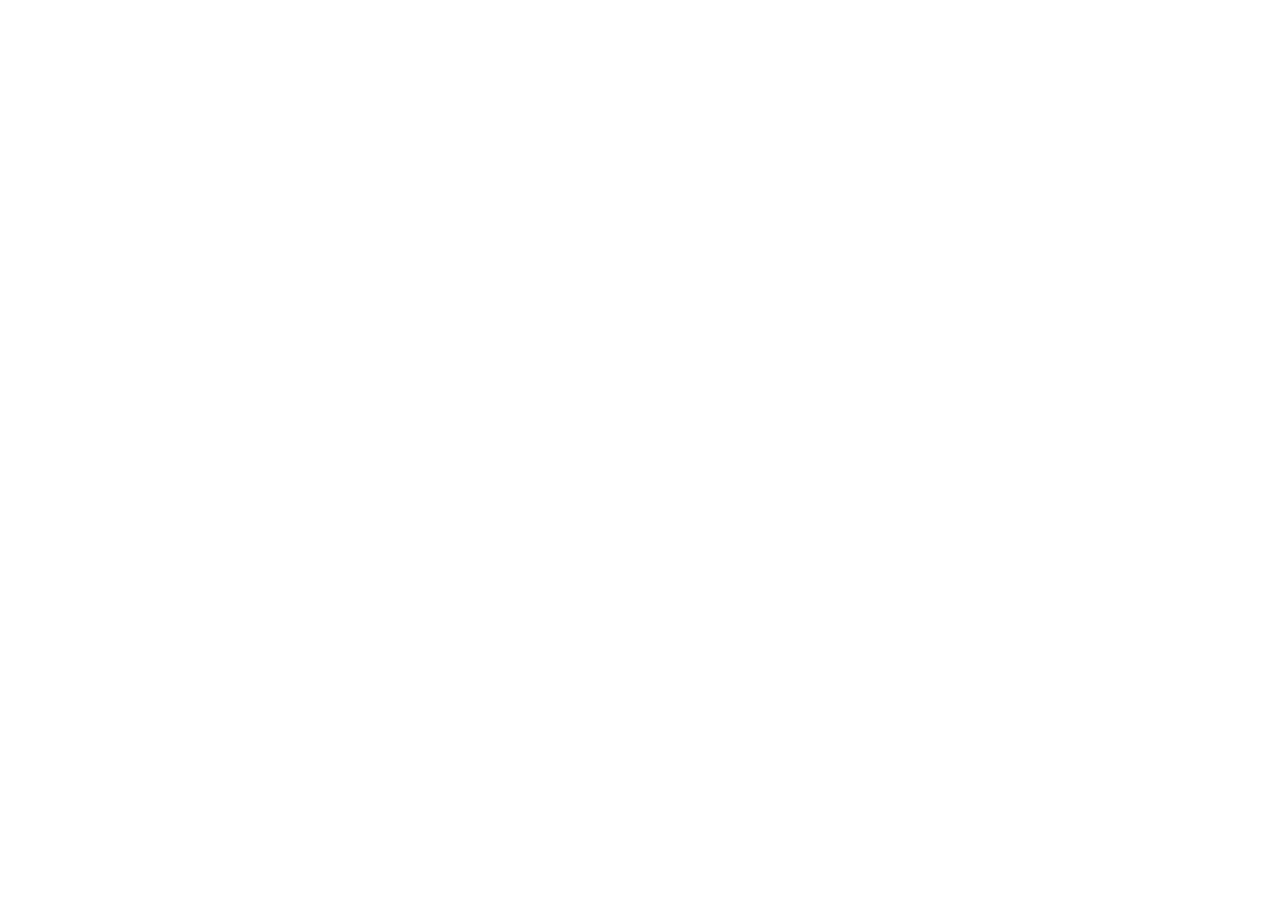
==== index.html @ eb6e87c0 "Add Rust/WASM pomodoro timer with Discord webhook Leptos CSR app built with trunk: pomodoro / short " ====
<!doctype html>
<html lang="fr">
  <head>
    <meta charset="utf-8" />
    <meta name="viewport" content="width=device-width, initial-scale=1" />
    <title>Pomodoro</title>
    <link data-trunk rel="css" href="style.css" />
    <link data-trunk rel="rust" data-wasm-opt="z" />
  </head>
  <body></body>
</html>
---- style.css ----
:root {
  --pomodoro: #ba4949;
  --short: #38858a;
  --long: #397097;
}

* { box-sizing: border-box; }

html, body {
  margin: 0;
  min-height: 100%;
  font-family: "Arial Rounded MT Bold", "Nunito", system-ui, -apple-system, sans-serif;
  color: #fff;
}

body { background: var(--pomodoro); }

.app {
  --accent: var(--pomodoro);
  min-height: 100vh;
  padding: 16px;
  background: var(--accent);
  transition: background-color 0.6s ease;
  display: flex;
  flex-direction: column;
  align-items: center;
}
.app.mode-short { --accent: var(--short); }
.app.mode-long { --accent: var(--long); }

header {
  width: 100%;
  max-width: 620px;
  display: flex;
  justify-content: space-between;
  align-items: center;
  padding-bottom: 12px;
  border-bottom: 1px solid rgba(0, 0, 0, 0.1);
}
header h1 { font-size: 20px; margin: 0; }

button { font: inherit; cursor: pointer; border: none; }

.icon-btn {
  background: rgba(255, 255, 255, 0.2);
  color: #fff;
  padding: 8px 12px;
  border-radius: 4px;
  font-size: 14px;
}
.icon-btn:hover { background: rgba(255, 255, 255, 0.3); }

.card {
  width: 100%;
  max-width: 480px;
  margin-top: 40px;
  padding: 20px 0 30px;
  background: rgba(255, 255, 255, 0.1);
  border-radius: 6px;
  text-align: center;
}

.tabs { display: flex; justify-content: center; gap: 4px; flex-wrap: wrap; }
.tab {
  background: transparent;
  color: #fff;
  padding: 4px 12px;
  border-radius: 4px;
  font-size: 16px;
}
.tab.active { background: rgba(0, 0, 0, 0.15); font-weight: bold; }

.time {
  font-size: clamp(72px, 24vw, 120px);
  font-weight: bold;
  margin: 20px 0;
  font-variant-numeric: tabular-nums;
}

.controls { display: flex; justify-content: center; align-items: center; gap: 16px; position: relative; }

.start {
  width: 200px;
  height: 55px;
  background: #fff;
  color: var(--accent);
  font-size: 22px;
  font-weight: bold;
  border-radius: 4px;
  box-shadow: rgb(235, 235, 235) 0 6px 0;
  transition: color 0.5s, box-shadow 0.1s, transform 0.1s;
}
.start.pressed { transform: translateY(6px); box-shadow: none; }

.skip {
  position: absolute;
  left: calc(50% + 116px);
  background: transparent;
  color: #fff;
  font-size: 28px;
  padding: 4px;
}

.count { text-align: center; margin-top: 20px; opacity: 0.85; line-height: 1.5; }

/* Settings */
.overlay {
  position: fixed;
  inset: 0;
  background: rgba(0, 0, 0, 0.4);
  display: flex;
  justify-content: center;
  align-items: flex-start;
  padding: 40px 16px;
  overflow-y: auto;
}
.panel {
  background: #fff;
  color: #333;
  width: 100%;
  max-width: 420px;
  border-radius: 8px;
  padding: 20px;
  box-shadow: 0 10px 30px rgba(0, 0, 0, 0.3);
}
.panel-head { display: flex; justify-content: space-between; align-items: center; }
.panel h2 { margin: 0; font-size: 18px; color: #555; }
.panel h3 {
  font-size: 13px;
  text-transform: uppercase;
  letter-spacing: 0.05em;
  color: #aaa;
  margin: 22px 0 10px;
}
.close { background: none; font-size: 18px; color: #999; }

.grid { display: grid; grid-template-columns: repeat(3, 1fr); gap: 10px; }
.field { display: flex; flex-direction: column; gap: 4px; font-size: 13px; color: #888; margin-bottom: 10px; }
.field input {
  padding: 10px;
  border: none;
  border-radius: 6px;
  background: #efefef;
  font-size: 15px;
  color: #555;
  width: 100%;
}
.toggle {
  display: flex;
  justify-content: space-between;
  align-items: center;
  font-size: 15px;
  color: #555;
  padding: 8px 0;
}
.toggle input { width: 20px; height: 20px; accent-color: var(--accent); }

.hint { font-size: 12px; color: #999; margin: 4px 0 10px; }
.row { display: flex; align-items: center; gap: 12px; }
.row.end { justify-content: flex-end; margin-top: 20px; padding-top: 14px; border-top: 1px solid #eee; }
.test, .reset {
  padding: 8px 14px;
  border-radius: 4px;
  font-size: 14px;
}
.test { background: #5865f2; color: #fff; }
.test:disabled { opacity: 0.4; cursor: not-allowed; }
.reset { background: #eee; color: #666; }
.status { font-size: 13px; color: #666; }
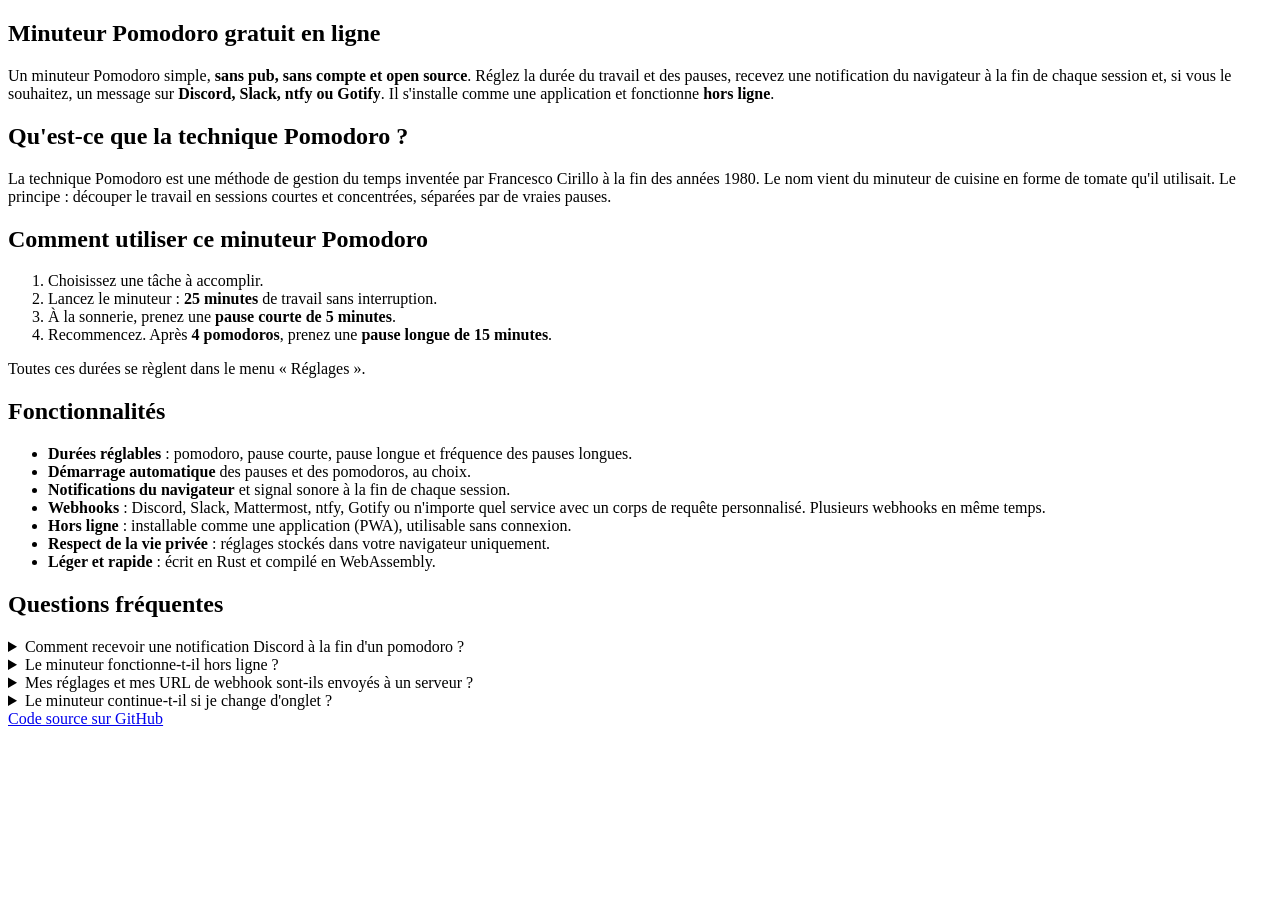
==== commit 131b32ce: "Add SEO content, metadata and README - Static content in index.html (h1, how-to, features, FAQ) so c" ====
--- a/index.html
+++ b/index.html
@@ -3,9 +3,192 @@
   <head>
     <meta charset="utf-8" />
     <meta name="viewport" content="width=device-width, initial-scale=1" />
-    <title>Pomodoro</title>
+    <title>Minuteur Pomodoro gratuit en ligne – notifications Discord, Slack, ntfy</title>
+    <meta
+      name="description"
+      content="Minuteur Pomodoro gratuit, sans pub et sans compte. Durées réglables, fonctionne hors ligne, notifications du navigateur et webhooks Discord, Slack, ntfy ou Gotify. Open source."
+    />
+    <link rel="canonical" href="https://pomo.domesday.fr/" />
+    <meta name="theme-color" content="#ba4949" />
+    <meta name="robots" content="index, follow" />
+
+    <meta property="og:type" content="website" />
+    <meta property="og:locale" content="fr_FR" />
+    <meta property="og:site_name" content="Pomodoro" />
+    <meta property="og:url" content="https://pomo.domesday.fr/" />
+    <meta property="og:title" content="Minuteur Pomodoro gratuit en ligne" />
+    <meta
+      property="og:description"
+      content="Gratuit, sans pub, hors ligne. Notifications du navigateur et webhooks Discord, Slack, ntfy."
+    />
+    <meta property="og:image" content="https://pomo.domesday.fr/og.png" />
+    <meta property="og:image:width" content="1200" />
+    <meta property="og:image:height" content="630" />
+    <meta property="og:image:alt" content="Mascotte tomate et minuteur 25:00" />
+    <meta name="twitter:card" content="summary_large_image" />
+    <meta name="twitter:title" content="Minuteur Pomodoro gratuit en ligne" />
+    <meta
+      name="twitter:description"
+      content="Gratuit, sans pub, hors ligne. Notifications du navigateur et webhooks Discord, Slack, ntfy."
+    />
+    <meta name="twitter:image" content="https://pomo.domesday.fr/og.png" />
+
+    <link rel="manifest" href="manifest.webmanifest" />
+    <link rel="icon" type="image/png" href="icons/favicon.png" />
+    <link rel="apple-touch-icon" href="icons/apple-touch-icon.png" />
+
+    <script type="application/ld+json">
+      {
+        "@context": "https://schema.org",
+        "@graph": [
+          {
+            "@type": "WebApplication",
+            "name": "Pomodoro",
+            "url": "https://pomo.domesday.fr/",
+            "description": "Minuteur Pomodoro gratuit avec notifications du navigateur et webhooks Discord, Slack, ntfy et Gotify. Fonctionne hors ligne.",
+            "applicationCategory": "ProductivityApplication",
+            "operatingSystem": "Tous (navigateur web)",
+            "inLanguage": "fr",
+            "isAccessibleForFree": true,
+            "image": "https://pomo.domesday.fr/og.png",
+            "offers": { "@type": "Offer", "price": "0", "priceCurrency": "EUR" },
+            "codeRepository": "https://github.com/DOMESDAY7/pomo"
+          },
+          {
+            "@type": "FAQPage",
+            "mainEntity": [
+              {
+                "@type": "Question",
+                "name": "Qu'est-ce que la technique Pomodoro ?",
+                "acceptedAnswer": {
+                  "@type": "Answer",
+                  "text": "Une méthode de gestion du temps inventée par Francesco Cirillo : on travaille 25 minutes sans interruption, puis on prend une pause de 5 minutes. Après 4 pomodoros, on prend une pause longue de 15 à 30 minutes."
+                }
+              },
+              {
+                "@type": "Question",
+                "name": "Comment recevoir une notification Discord à la fin d'un pomodoro ?",
+                "acceptedAnswer": {
+                  "@type": "Answer",
+                  "text": "Dans Discord, ouvrez Paramètres du salon, Intégrations, Webhooks, puis créez un webhook et copiez son URL. Dans les réglages du minuteur, ajoutez un webhook de type Discord et collez l'URL. Le bouton Envoyer un test vérifie que tout fonctionne."
+                }
+              },
+              {
+                "@type": "Question",
+                "name": "Le minuteur fonctionne-t-il hors ligne ?",
+                "acceptedAnswer": {
+                  "@type": "Answer",
+                  "text": "Oui. Le site s'installe comme une application (PWA) et reste utilisable sans connexion. Hors ligne, les webhooks sont ignorés et seule la notification du navigateur est affichée."
+                }
+              },
+              {
+                "@type": "Question",
+                "name": "Mes réglages et mes URL de webhook sont-ils envoyés à un serveur ?",
+                "acceptedAnswer": {
+                  "@type": "Answer",
+                  "text": "Non. Tout est stocké dans votre navigateur. Il n'y a ni compte, ni pistage, ni publicité. Les messages partent directement de votre navigateur vers le service choisi."
+                }
+              }
+            ]
+          }
+        ]
+      }
+    </script>
+
     <link data-trunk rel="css" href="style.css" />
+    <link data-trunk rel="copy-file" href="manifest.webmanifest" />
+    <link data-trunk rel="copy-file" href="sw.js" />
+    <link data-trunk rel="copy-file" href="robots.txt" />
+    <link data-trunk rel="copy-file" href="sitemap.xml" />
+    <link data-trunk rel="copy-file" href="og.png" />
+    <link data-trunk rel="copy-dir" href="icons" />
     <link data-trunk rel="rust" data-wasm-opt="z" />
+    <script>
+      if ("serviceWorker" in navigator) {
+        window.addEventListener("load", () => navigator.serviceWorker.register("sw.js"));
+      }
+    </script>
   </head>
-  <body></body>
+  <body>
+    <div id="app">
+      <noscript>
+        <p class="noscript">Ce minuteur a besoin de JavaScript et de WebAssembly pour fonctionner.</p>
+      </noscript>
+    </div>
+
+    <article class="about">
+      <h1>Minuteur Pomodoro gratuit en ligne</h1>
+      <p>
+        Un minuteur Pomodoro simple, <strong>sans pub, sans compte et open source</strong>. Réglez la durée du
+        travail et des pauses, recevez une notification du navigateur à la fin de chaque session et, si vous le
+        souhaitez, un message sur <strong>Discord, Slack, ntfy ou Gotify</strong>. Il s'installe comme une application
+        et fonctionne <strong>hors ligne</strong>.
+      </p>
+
+      <h2>Qu'est-ce que la technique Pomodoro ?</h2>
+      <p>
+        La technique Pomodoro est une méthode de gestion du temps inventée par Francesco Cirillo à la fin des années
+        1980. Le nom vient du minuteur de cuisine en forme de tomate qu'il utilisait. Le principe : découper le travail
+        en sessions courtes et concentrées, séparées par de vraies pauses.
+      </p>
+
+      <h2>Comment utiliser ce minuteur Pomodoro</h2>
+      <ol>
+        <li>Choisissez une tâche à accomplir.</li>
+        <li>Lancez le minuteur : <strong>25 minutes</strong> de travail sans interruption.</li>
+        <li>À la sonnerie, prenez une <strong>pause courte de 5 minutes</strong>.</li>
+        <li>Recommencez. Après <strong>4 pomodoros</strong>, prenez une <strong>pause longue de 15 minutes</strong>.</li>
+      </ol>
+      <p>Toutes ces durées se règlent dans le menu « Réglages ».</p>
+
+      <h2>Fonctionnalités</h2>
+      <ul>
+        <li><strong>Durées réglables</strong> : pomodoro, pause courte, pause longue et fréquence des pauses longues.</li>
+        <li><strong>Démarrage automatique</strong> des pauses et des pomodoros, au choix.</li>
+        <li><strong>Notifications du navigateur</strong> et signal sonore à la fin de chaque session.</li>
+        <li>
+          <strong>Webhooks</strong> : Discord, Slack, Mattermost, ntfy, Gotify ou n'importe quel service avec un corps
+          de requête personnalisé. Plusieurs webhooks en même temps.
+        </li>
+        <li><strong>Hors ligne</strong> : installable comme une application (PWA), utilisable sans connexion.</li>
+        <li><strong>Respect de la vie privée</strong> : réglages stockés dans votre navigateur uniquement.</li>
+        <li><strong>Léger et rapide</strong> : écrit en Rust et compilé en WebAssembly.</li>
+      </ul>
+
+      <h2>Questions fréquentes</h2>
+      <details>
+        <summary>Comment recevoir une notification Discord à la fin d'un pomodoro ?</summary>
+        <p>
+          Dans Discord, ouvrez Paramètres du salon, Intégrations, Webhooks, puis créez un webhook et copiez son URL.
+          Dans les réglages du minuteur, ajoutez un webhook de type Discord et collez l'URL. Le bouton « Envoyer un
+          test » vérifie que tout fonctionne.
+        </p>
+      </details>
+      <details>
+        <summary>Le minuteur fonctionne-t-il hors ligne ?</summary>
+        <p>
+          Oui. Le site s'installe comme une application (PWA) et reste utilisable sans connexion. Hors ligne, les
+          webhooks sont ignorés et seule la notification du navigateur est affichée.
+        </p>
+      </details>
+      <details>
+        <summary>Mes réglages et mes URL de webhook sont-ils envoyés à un serveur ?</summary>
+        <p>
+          Non. Tout est stocké dans votre navigateur. Il n'y a ni compte, ni pistage, ni publicité. Les messages
+          partent directement de votre navigateur vers le service choisi.
+        </p>
+      </details>
+      <details>
+        <summary>Le minuteur continue-t-il si je change d'onglet ?</summary>
+        <p>
+          Oui. Le temps est calculé à partir de l'heure de fin prévue, il reste donc exact même quand l'onglet est en
+          arrière-plan. Le temps restant s'affiche aussi dans le titre de l'onglet.
+        </p>
+      </details>
+
+      <footer>
+        <a href="https://github.com/DOMESDAY7/pomo">Code source sur GitHub</a>
+      </footer>
+    </article>
+  </body>
 </html>
--- a/style.css
+++ b/style.css
@@ -13,11 +13,10 @@
   color: #fff;
 }
 
-body { background: var(--pomodoro); }
+body { background: #fff; }
 
 .app {
   --accent: var(--pomodoro);
-  min-height: 100vh;
   padding: 16px;
   background: var(--accent);
   transition: background-color 0.6s ease;
@@ -37,7 +36,6 @@
   padding-bottom: 12px;
   border-bottom: 1px solid rgba(0, 0, 0, 0.1);
 }
-header h1 { font-size: 20px; margin: 0; }
 
 button { font: inherit; cursor: pointer; border: none; }
 
@@ -167,3 +165,75 @@
 .test:disabled { opacity: 0.4; cursor: not-allowed; }
 .reset { background: #eee; color: #666; }
 .status { font-size: 13px; color: #666; }
+
+/* Logo, offline banner */
+.logo { width: 32px; height: 32px; }
+.offline {
+  max-width: 480px;
+  margin: 16px 0 0;
+  padding: 8px 12px;
+  border-radius: 4px;
+  background: rgba(0, 0, 0, 0.2);
+  font-size: 14px;
+  text-align: center;
+}
+
+/* Webhook editors */
+.hook {
+  border: 1px solid #eee;
+  border-radius: 6px;
+  padding: 12px;
+  margin-bottom: 10px;
+  display: flex;
+  flex-direction: column;
+  gap: 8px;
+}
+.hook-head { display: flex; align-items: center; gap: 10px; }
+.hook-head select { flex: 1; }
+.hook select, .hook textarea, .hook-url {
+  padding: 8px 10px;
+  border: none;
+  border-radius: 6px;
+  background: #efefef;
+  font: inherit;
+  font-size: 14px;
+  color: #555;
+  width: 100%;
+}
+.hook textarea { font-family: ui-monospace, monospace; resize: vertical; }
+.hook .test { align-self: flex-start; }
+.hook .field { margin-bottom: 0; }
+.mini { display: flex; align-items: center; gap: 4px; font-size: 13px; color: #777; white-space: nowrap; }
+.mini input { accent-color: var(--accent); }
+.grid.two { grid-template-columns: 1fr 1fr; }
+.add { background: #eee; color: #555; padding: 8px 14px; border-radius: 4px; font-size: 14px; }
+.panel p.status { margin: 8px 0 0; }
+
+/* Static SEO content below the app */
+.app { padding-bottom: 48px; }
+.brand { font-size: 20px; font-weight: bold; margin: 0; display: flex; align-items: center; gap: 8px; }
+.noscript { text-align: center; padding: 40px 16px; }
+
+.about {
+  background: #fff;
+  color: #555;
+  padding: 48px 16px 64px;
+  line-height: 1.7;
+}
+.about > * { max-width: 620px; margin-left: auto; margin-right: auto; }
+.about h1 { color: #333; font-size: 28px; line-height: 1.25; }
+.about h2 {
+  color: #444;
+  font-size: 22px;
+  margin-top: 40px;
+  padding-left: 12px;
+  border-left: 4px solid var(--pomodoro);
+}
+.about strong { color: #444; }
+.about ol, .about ul { padding-left: 24px; }
+.about li { margin: 6px 0; }
+.about details { border-bottom: 1px solid #eee; padding: 12px 0; }
+.about summary { cursor: pointer; font-weight: bold; color: #444; }
+.about details p { margin: 8px 0 0; }
+.about footer { margin-top: 40px; text-align: center; }
+.about a { color: var(--pomodoro); }
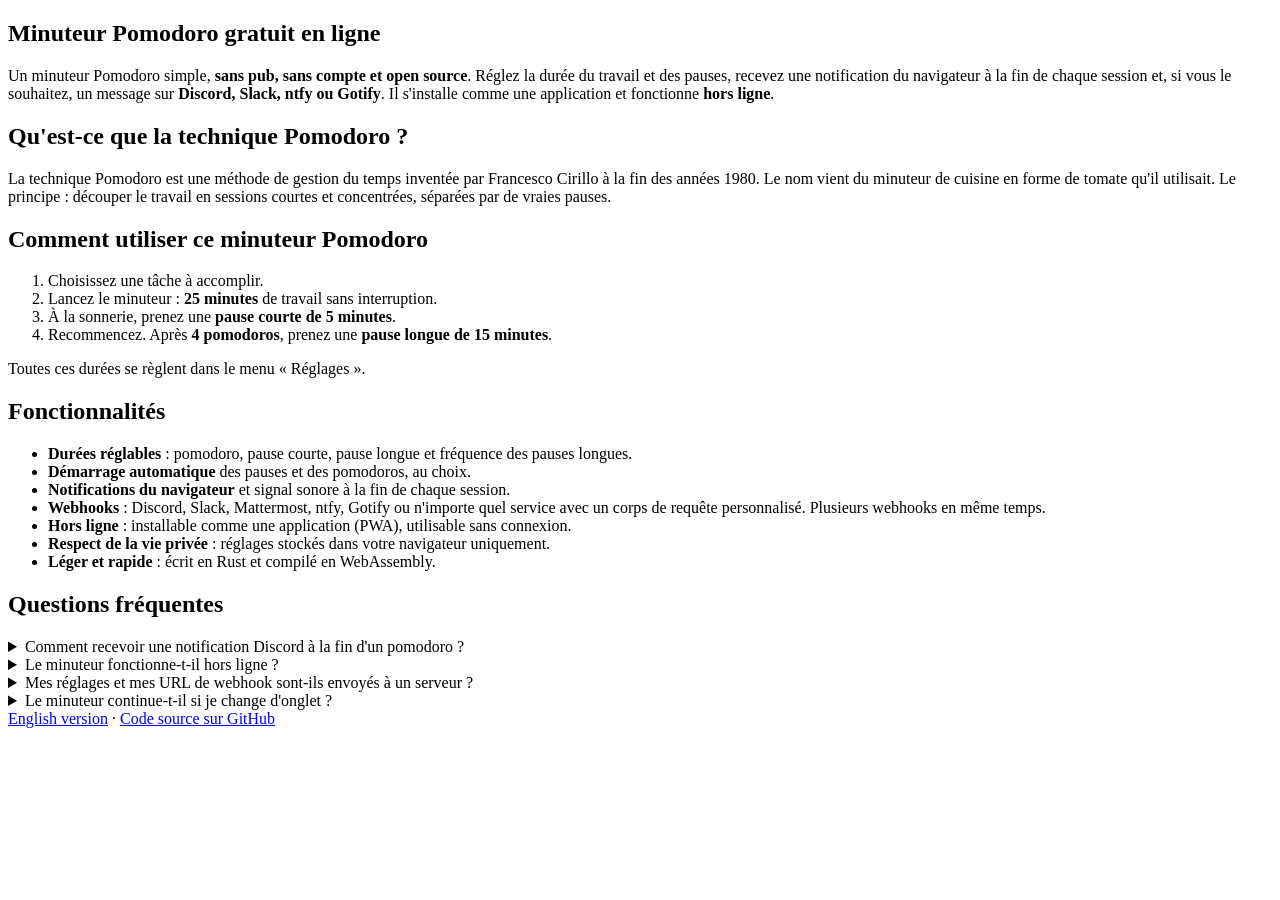
==== commit 9abbc708: "Fix color contrast and add English version Contrast (WCAG AA, axe-core: 0 violations in all three mo" ====
--- a/index.html
+++ b/index.html
@@ -3,15 +3,13 @@
   <head>
     <meta charset="utf-8" />
     <meta name="viewport" content="width=device-width, initial-scale=1" />
+    <!-- i18n:head -->
     <title>Minuteur Pomodoro gratuit en ligne – notifications Discord, Slack, ntfy</title>
     <meta
       name="description"
       content="Minuteur Pomodoro gratuit, sans pub et sans compte. Durées réglables, fonctionne hors ligne, notifications du navigateur et webhooks Discord, Slack, ntfy ou Gotify. Open source."
     />
     <link rel="canonical" href="https://pomo.domesday.fr/" />
-    <meta name="theme-color" content="#ba4949" />
-    <meta name="robots" content="index, follow" />
-
     <meta property="og:type" content="website" />
     <meta property="og:locale" content="fr_FR" />
     <meta property="og:site_name" content="Pomodoro" />
@@ -33,10 +31,6 @@
     />
     <meta name="twitter:image" content="https://pomo.domesday.fr/og.png" />
 
-    <link rel="manifest" href="manifest.webmanifest" />
-    <link rel="icon" type="image/png" href="icons/favicon.png" />
-    <link rel="apple-touch-icon" href="icons/apple-touch-icon.png" />
-
     <script type="application/ld+json">
       {
         "@context": "https://schema.org",
@@ -94,6 +88,15 @@
         ]
       }
     </script>
+    <!-- /i18n:head -->
+    <link rel="alternate" hreflang="fr" href="https://pomo.domesday.fr/" />
+    <link rel="alternate" hreflang="en" href="https://pomo.domesday.fr/en/" />
+    <link rel="alternate" hreflang="x-default" href="https://pomo.domesday.fr/en/" />
+    <meta name="theme-color" content="#ba4949" />
+    <meta name="robots" content="index, follow" />
+    <link rel="manifest" href="manifest.webmanifest" />
+    <link rel="icon" type="image/png" href="icons/favicon.png" />
+    <link rel="apple-touch-icon" href="icons/apple-touch-icon.png" />
 
     <link data-trunk rel="css" href="style.css" />
     <link data-trunk rel="copy-file" href="manifest.webmanifest" />
@@ -101,6 +104,7 @@
     <link data-trunk rel="copy-file" href="robots.txt" />
     <link data-trunk rel="copy-file" href="sitemap.xml" />
     <link data-trunk rel="copy-file" href="og.png" />
+    <link data-trunk rel="copy-file" href="og-en.png" />
     <link data-trunk rel="copy-dir" href="icons" />
     <link data-trunk rel="rust" data-wasm-opt="z" />
     <script>
@@ -110,6 +114,7 @@
     </script>
   </head>
   <body>
+    <!-- i18n:body -->
     <div id="app">
       <noscript>
         <p class="noscript">Ce minuteur a besoin de JavaScript et de WebAssembly pour fonctionner.</p>
@@ -187,8 +192,10 @@
       </details>
 
       <footer>
+        <a href="en/" hreflang="en" lang="en">English version</a> ·
         <a href="https://github.com/DOMESDAY7/pomo">Code source sur GitHub</a>
       </footer>
     </article>
+    <!-- /i18n:body -->
   </body>
 </html>
--- a/style.css
+++ b/style.css
@@ -1,6 +1,6 @@
 :root {
   --pomodoro: #ba4949;
-  --short: #38858a;
+  --short: #2f7a7e;
   --long: #397097;
 }
 
@@ -40,20 +40,20 @@
 button { font: inherit; cursor: pointer; border: none; }
 
 .icon-btn {
-  background: rgba(255, 255, 255, 0.2);
+  background: rgba(0, 0, 0, 0.15);
   color: #fff;
   padding: 8px 12px;
   border-radius: 4px;
   font-size: 14px;
 }
-.icon-btn:hover { background: rgba(255, 255, 255, 0.3); }
+.icon-btn:hover { background: rgba(0, 0, 0, 0.25); }
 
 .card {
   width: 100%;
   max-width: 480px;
   margin-top: 40px;
   padding: 20px 0 30px;
-  background: rgba(255, 255, 255, 0.1);
+  background: rgba(0, 0, 0, 0.1);
   border-radius: 6px;
   text-align: center;
 }
@@ -99,7 +99,7 @@
   padding: 4px;
 }
 
-.count { text-align: center; margin-top: 20px; opacity: 0.85; line-height: 1.5; }
+.count { text-align: center; margin-top: 20px; line-height: 1.5; }
 
 /* Settings */
 .overlay {
@@ -127,13 +127,13 @@
   font-size: 13px;
   text-transform: uppercase;
   letter-spacing: 0.05em;
-  color: #aaa;
+  color: #767676;
   margin: 22px 0 10px;
 }
-.close { background: none; font-size: 18px; color: #999; }
+.close { background: none; font-size: 18px; color: #767676; }
 
 .grid { display: grid; grid-template-columns: repeat(3, 1fr); gap: 10px; }
-.field { display: flex; flex-direction: column; gap: 4px; font-size: 13px; color: #888; margin-bottom: 10px; }
+.field { display: flex; flex-direction: column; gap: 4px; font-size: 13px; color: #666; margin-bottom: 10px; }
 .field input {
   padding: 10px;
   border: none;
@@ -153,7 +153,7 @@
 }
 .toggle input { width: 20px; height: 20px; accent-color: var(--accent); }
 
-.hint { font-size: 12px; color: #999; margin: 4px 0 10px; }
+.hint { font-size: 12px; color: #6b6b6b; margin: 4px 0 10px; }
 .row { display: flex; align-items: center; gap: 12px; }
 .row.end { justify-content: flex-end; margin-top: 20px; padding-top: 14px; border-top: 1px solid #eee; }
 .test, .reset {
@@ -161,7 +161,7 @@
   border-radius: 4px;
   font-size: 14px;
 }
-.test { background: #5865f2; color: #fff; }
+.test { background: #4752c4; color: #fff; }
 .test:disabled { opacity: 0.4; cursor: not-allowed; }
 .reset { background: #eee; color: #666; }
 .status { font-size: 13px; color: #666; }
@@ -203,7 +203,7 @@
 .hook textarea { font-family: ui-monospace, monospace; resize: vertical; }
 .hook .test { align-self: flex-start; }
 .hook .field { margin-bottom: 0; }
-.mini { display: flex; align-items: center; gap: 4px; font-size: 13px; color: #777; white-space: nowrap; }
+.mini { display: flex; align-items: center; gap: 4px; font-size: 13px; color: #666; white-space: nowrap; }
 .mini input { accent-color: var(--accent); }
 .grid.two { grid-template-columns: 1fr 1fr; }
 .add { background: #eee; color: #555; padding: 8px 14px; border-radius: 4px; font-size: 14px; }
@@ -237,3 +237,5 @@
 .about details p { margin: 8px 0 0; }
 .about footer { margin-top: 40px; text-align: center; }
 .about a { color: var(--pomodoro); }
+.header-actions { display: flex; gap: 8px; }
+a.icon-btn { text-decoration: none; font-weight: bold; }
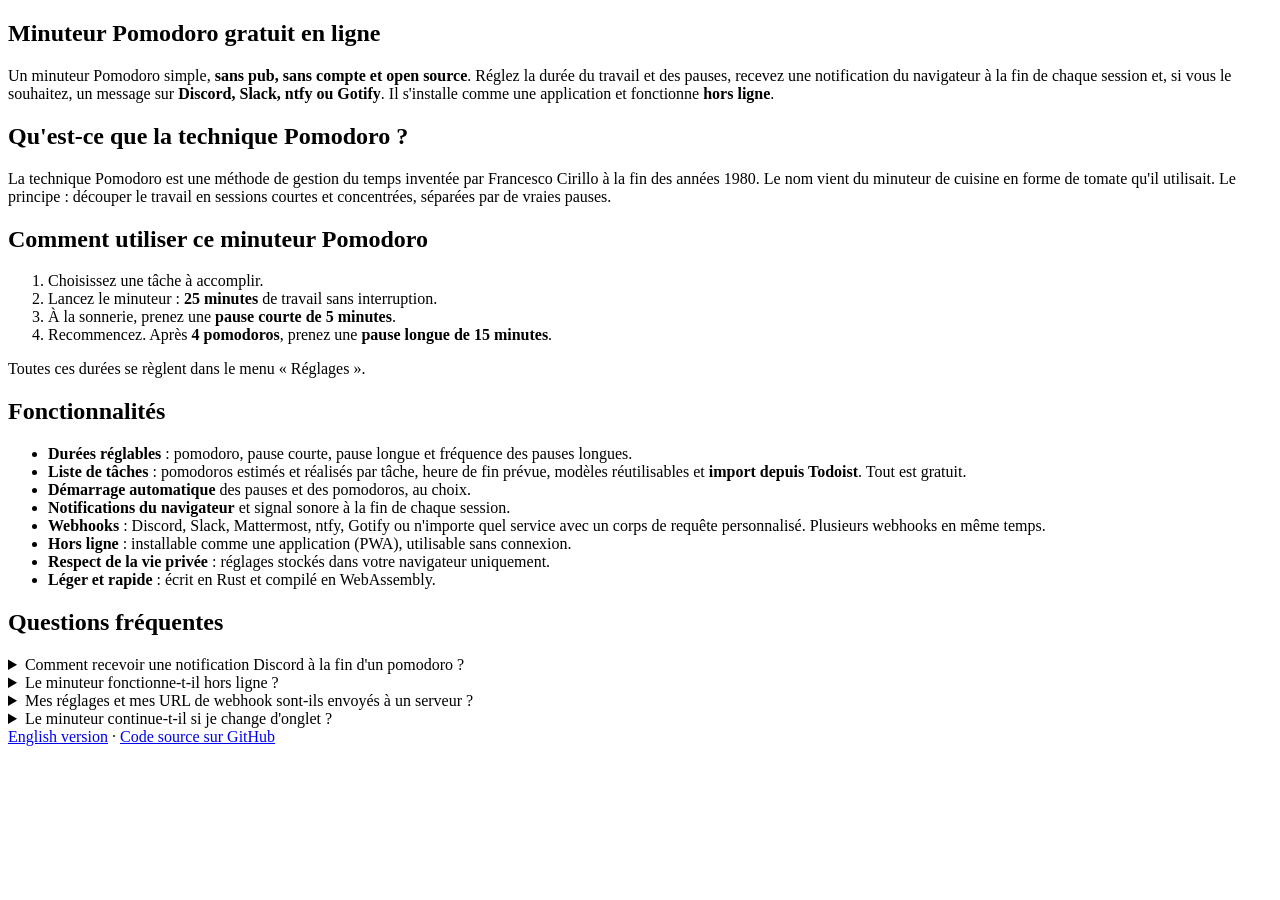
==== commit fa5b7f57: "Add task list with templates and Todoist import Pomofocus-style tasks, all free: - Tasks with estima" ====
--- a/index.html
+++ b/index.html
@@ -149,6 +149,10 @@
       <h2>Fonctionnalités</h2>
       <ul>
         <li><strong>Durées réglables</strong> : pomodoro, pause courte, pause longue et fréquence des pauses longues.</li>
+        <li>
+          <strong>Liste de tâches</strong> : pomodoros estimés et réalisés par tâche, heure de fin prévue, modèles
+          réutilisables et <strong>import depuis Todoist</strong>. Tout est gratuit.
+        </li>
         <li><strong>Démarrage automatique</strong> des pauses et des pomodoros, au choix.</li>
         <li><strong>Notifications du navigateur</strong> et signal sonore à la fin de chaque session.</li>
         <li>
--- a/style.css
+++ b/style.css
@@ -210,7 +210,7 @@
 .panel p.status { margin: 8px 0 0; }
 
 /* Static SEO content below the app */
-.app { padding-bottom: 48px; }
+.app { min-height: 100vh; min-height: 100dvh; padding-bottom: 48px; }
 .brand { font-size: 20px; font-weight: bold; margin: 0; display: flex; align-items: center; gap: 8px; }
 .noscript { text-align: center; padding: 40px 16px; }
 
@@ -239,3 +239,232 @@
 .about a { color: var(--pomodoro); }
 .header-actions { display: flex; gap: 8px; }
 a.icon-btn { text-decoration: none; font-weight: bold; }
+
+/* Tasks */
+.tasks { width: 100%; max-width: 480px; margin-top: 8px; }
+.tasks-head {
+  display: flex;
+  justify-content: space-between;
+  align-items: center;
+  padding-bottom: 12px;
+  margin-bottom: 18px;
+  border-bottom: 2px solid rgba(255, 255, 255, 0.6);
+}
+.tasks-head h2 { font-size: 18px; margin: 0; }
+.menu-wrap { position: relative; }
+.kebab { font-size: 18px; line-height: 1; padding: 6px 12px; }
+.menu-backdrop { position: fixed; inset: 0; z-index: 9; }
+.menu {
+  position: absolute;
+  right: 0;
+  top: calc(100% + 6px);
+  z-index: 10;
+  width: max-content;
+  max-width: calc(100vw - 32px);
+  background: #fff;
+  border-radius: 6px;
+  padding: 6px 0;
+  box-shadow: 0 10px 25px rgba(0, 0, 0, 0.2);
+}
+.menu button {
+  display: flex;
+  align-items: center;
+  gap: 10px;
+  width: 100%;
+  padding: 10px 16px;
+  background: none;
+  color: #4f4f4f;
+  font-size: 15px;
+  text-align: left;
+}
+.menu button:hover { background: #f1f1f1; }
+.menu .mi { width: 18px; text-align: center; }
+.menu hr { border: none; border-top: 1px solid #e6e6e6; margin: 4px 12px; }
+
+.task {
+  display: flex;
+  align-items: center;
+  gap: 12px;
+  background: #fff;
+  color: #555;
+  border-radius: 8px;
+  border-left: 6px solid transparent;
+  padding: 16px 12px 16px 14px;
+  margin-bottom: 8px;
+  cursor: pointer;
+  box-shadow: 0 2px 2px rgba(0, 0, 0, 0.1);
+  transition: transform 0.1s;
+}
+.task:hover { border-left-color: #dfdfdf; }
+.task.active { border-left-color: #222; }
+.task.done .task-title { text-decoration: line-through; color: #767676; }
+.check {
+  flex: none;
+  width: 26px;
+  height: 26px;
+  border-radius: 50%;
+  background: #d6d6d6;
+  color: #fff;
+  font-size: 14px;
+  font-weight: bold;
+}
+.check.checked { background: var(--accent); }
+.task-main { flex: 1; min-width: 0; }
+.task-title { font-weight: bold; overflow-wrap: anywhere; }
+.task-note {
+  margin: 8px 0 0;
+  padding: 8px 10px;
+  border-radius: 6px;
+  background: #fcf8de;
+  color: #555;
+  font-size: 14px;
+  white-space: pre-wrap;
+}
+.task-count { color: #6b6b6b; font-size: 15px; white-space: nowrap; }
+.task-count strong { font-size: 17px; color: #555; }
+.task-edit {
+  background: #fff;
+  color: #6b6b6b;
+  border: 1px solid #dfdfdf;
+  border-radius: 4px;
+  padding: 2px 8px;
+  font-size: 16px;
+}
+
+.add-task {
+  display: flex;
+  justify-content: center;
+  align-items: center;
+  gap: 8px;
+  width: 100%;
+  height: 64px;
+  background: rgba(0, 0, 0, 0.1);
+  border: 2px dashed rgba(255, 255, 255, 0.7);
+  border-radius: 8px;
+  color: #fff;
+  font-weight: bold;
+  font-size: 16px;
+}
+.add-task:hover { background: rgba(0, 0, 0, 0.2); }
+.add-task .plus {
+  display: inline-grid;
+  place-items: center;
+  width: 20px;
+  height: 20px;
+  border-radius: 50%;
+  background: #fff;
+  color: var(--accent);
+  font-size: 16px;
+  line-height: 1;
+}
+
+.task-editor {
+  background: #fff;
+  color: #555;
+  border-radius: 8px;
+  padding: 20px 20px 0;
+  margin-bottom: 8px;
+  box-shadow: 0 10px 20px rgba(0, 0, 0, 0.15);
+  overflow: hidden;
+}
+.task-input {
+  width: 100%;
+  border: none;
+  font: inherit;
+  font-size: 20px;
+  font-weight: bold;
+  color: #555;
+  padding: 6px 0;
+  margin-bottom: 14px;
+}
+.task-input::placeholder { color: #767676; font-style: italic; }
+.task-input:focus { outline: none; }
+.est-label { display: block; font-weight: bold; margin-bottom: 8px; }
+.est-row { display: flex; align-items: center; gap: 8px; margin-bottom: 14px; }
+.est-input {
+  width: 72px;
+  padding: 10px;
+  border: none;
+  border-radius: 6px;
+  background: #efefef;
+  font: inherit;
+  font-size: 16px;
+  font-weight: bold;
+  color: #555;
+}
+.est-sep { color: #767676; }
+.est-btn {
+  background: #fff;
+  border: 1px solid #dfdfdf;
+  border-radius: 4px;
+  color: #555;
+  padding: 6px 10px;
+  box-shadow: 0 2px 2px rgba(0, 0, 0, 0.1);
+}
+.link-btn {
+  background: none;
+  color: #555;
+  font-weight: bold;
+  text-decoration: underline;
+  padding: 6px 0;
+  margin-bottom: 12px;
+}
+.link-btn.danger { color: #6b6b6b; margin: 0; }
+.task-note-input {
+  width: 100%;
+  border: none;
+  border-radius: 6px;
+  background: #efefef;
+  padding: 10px 12px;
+  font: inherit;
+  font-size: 15px;
+  color: #555;
+  margin-bottom: 14px;
+  resize: vertical;
+}
+.editor-actions {
+  display: flex;
+  align-items: center;
+  gap: 10px;
+  margin: 0 -20px;
+  padding: 14px 20px;
+  background: #efefef;
+}
+.spacer { flex: 1; }
+.btn-plain { background: none; color: #555; font-weight: bold; padding: 8px 12px; }
+.btn-dark {
+  background: #222;
+  color: #fff;
+  font-weight: bold;
+  padding: 8px 16px;
+  border-radius: 4px;
+}
+.btn-dark:disabled { opacity: 0.5; cursor: not-allowed; }
+
+.summary {
+  margin: 20px 0 0;
+  padding: 16px;
+  border-top: 1px solid rgba(255, 255, 255, 0.6);
+  background: rgba(0, 0, 0, 0.1);
+  text-align: center;
+  font-size: 16px;
+}
+
+.tpl-row {
+  display: flex;
+  align-items: center;
+  gap: 10px;
+  padding: 10px 0;
+  border-bottom: 1px solid #eee;
+}
+.tpl-name { flex: 1; min-width: 0; }
+.text-input {
+  flex: 1;
+  padding: 8px 10px;
+  border: none;
+  border-radius: 6px;
+  background: #efefef;
+  font: inherit;
+  font-size: 14px;
+  color: #555;
+}
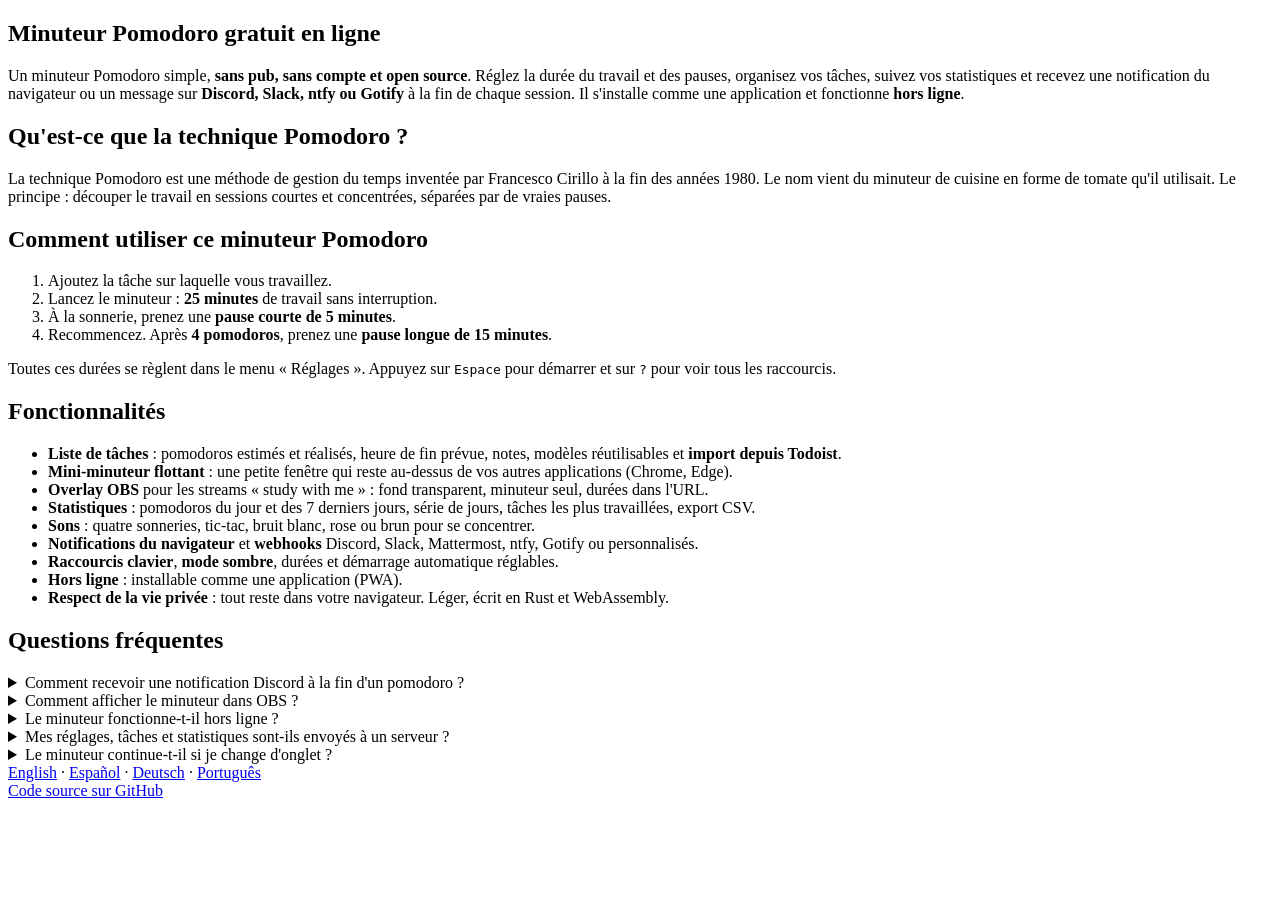
==== commit b58576cc: "Add mini timer, OBS overlay, stats, sounds, shortcuts, dark mode, 3 languages - Floating mini timer " ====
--- a/index.html
+++ b/index.html
@@ -5,32 +5,26 @@
     <meta name="viewport" content="width=device-width, initial-scale=1" />
     <!-- i18n:head -->
     <title>Minuteur Pomodoro gratuit en ligne – notifications Discord, Slack, ntfy</title>
-    <meta
-      name="description"
-      content="Minuteur Pomodoro gratuit, sans pub et sans compte. Durées réglables, fonctionne hors ligne, notifications du navigateur et webhooks Discord, Slack, ntfy ou Gotify. Open source."
-    />
+    <meta name="description" content="Minuteur Pomodoro gratuit, sans pub et sans compte : tâches, statistiques, mini-minuteur flottant, overlay OBS, bruit blanc, mode sombre. Hors ligne, notifications et webhooks Discord, Slack, ntfy. Open source." />
     <link rel="canonical" href="https://pomo.domesday.fr/" />
     <meta property="og:type" content="website" />
     <meta property="og:locale" content="fr_FR" />
+    <meta property="og:locale:alternate" content="en_US" />
+    <meta property="og:locale:alternate" content="es_ES" />
+    <meta property="og:locale:alternate" content="de_DE" />
+    <meta property="og:locale:alternate" content="pt_BR" />
     <meta property="og:site_name" content="Pomodoro" />
     <meta property="og:url" content="https://pomo.domesday.fr/" />
     <meta property="og:title" content="Minuteur Pomodoro gratuit en ligne" />
-    <meta
-      property="og:description"
-      content="Gratuit, sans pub, hors ligne. Notifications du navigateur et webhooks Discord, Slack, ntfy."
-    />
+    <meta property="og:description" content="Gratuit, sans pub, hors ligne. Tâches, statistiques, mini-minuteur flottant, overlay OBS, webhooks Discord, Slack, ntfy." />
     <meta property="og:image" content="https://pomo.domesday.fr/og.png" />
     <meta property="og:image:width" content="1200" />
     <meta property="og:image:height" content="630" />
     <meta property="og:image:alt" content="Mascotte tomate et minuteur 25:00" />
     <meta name="twitter:card" content="summary_large_image" />
     <meta name="twitter:title" content="Minuteur Pomodoro gratuit en ligne" />
-    <meta
-      name="twitter:description"
-      content="Gratuit, sans pub, hors ligne. Notifications du navigateur et webhooks Discord, Slack, ntfy."
-    />
+    <meta name="twitter:description" content="Gratuit, sans pub, hors ligne. Tâches, statistiques, mini-minuteur flottant, overlay OBS, webhooks Discord, Slack, ntfy." />
     <meta name="twitter:image" content="https://pomo.domesday.fr/og.png" />
-
     <script type="application/ld+json">
       {
         "@context": "https://schema.org",
@@ -39,13 +33,28 @@
             "@type": "WebApplication",
             "name": "Pomodoro",
             "url": "https://pomo.domesday.fr/",
-            "description": "Minuteur Pomodoro gratuit avec notifications du navigateur et webhooks Discord, Slack, ntfy et Gotify. Fonctionne hors ligne.",
+            "description": "Minuteur Pomodoro gratuit avec liste de tâches, statistiques, mini-minuteur flottant, overlay OBS, notifications du navigateur et webhooks Discord, Slack, ntfy et Gotify. Fonctionne hors ligne.",
             "applicationCategory": "ProductivityApplication",
             "operatingSystem": "Tous (navigateur web)",
             "inLanguage": "fr",
             "isAccessibleForFree": true,
             "image": "https://pomo.domesday.fr/og.png",
-            "offers": { "@type": "Offer", "price": "0", "priceCurrency": "EUR" },
+            "offers": {
+              "@type": "Offer",
+              "price": "0",
+              "priceCurrency": "EUR"
+            },
+            "featureList": [
+              "Liste de tâches : pomodoros estimés et réalisés, heure de fin prévue, notes, modèles réutilisables et import depuis Todoist.",
+              "Mini-minuteur flottant : une petite fenêtre qui reste au-dessus de vos autres applications (Chrome, Edge).",
+              "Overlay OBS pour les streams « study with me » : fond transparent, minuteur seul, durées dans l'URL.",
+              "Statistiques : pomodoros du jour et des 7 derniers jours, série de jours, tâches les plus travaillées, export CSV.",
+              "Sons : quatre sonneries, tic-tac, bruit blanc, rose ou brun pour se concentrer.",
+              "Notifications du navigateur et webhooks Discord, Slack, Mattermost, ntfy, Gotify ou personnalisés.",
+              "Raccourcis clavier, mode sombre, durées et démarrage automatique réglables.",
+              "Hors ligne : installable comme une application (PWA).",
+              "Respect de la vie privée : tout reste dans votre navigateur. Léger, écrit en Rust et WebAssembly."
+            ],
             "codeRepository": "https://github.com/DOMESDAY7/pomo"
           },
           {
@@ -53,18 +62,18 @@
             "mainEntity": [
               {
                 "@type": "Question",
-                "name": "Qu'est-ce que la technique Pomodoro ?",
-                "acceptedAnswer": {
-                  "@type": "Answer",
-                  "text": "Une méthode de gestion du temps inventée par Francesco Cirillo : on travaille 25 minutes sans interruption, puis on prend une pause de 5 minutes. Après 4 pomodoros, on prend une pause longue de 15 à 30 minutes."
-                }
-              },
-              {
-                "@type": "Question",
                 "name": "Comment recevoir une notification Discord à la fin d'un pomodoro ?",
                 "acceptedAnswer": {
                   "@type": "Answer",
-                  "text": "Dans Discord, ouvrez Paramètres du salon, Intégrations, Webhooks, puis créez un webhook et copiez son URL. Dans les réglages du minuteur, ajoutez un webhook de type Discord et collez l'URL. Le bouton Envoyer un test vérifie que tout fonctionne."
+                  "text": "Dans Discord, ouvrez Paramètres du salon, Intégrations, Webhooks, puis créez un webhook et copiez son URL. Dans les réglages du minuteur, ajoutez un webhook de type Discord et collez l'URL. Le bouton « Envoyer un test » vérifie que tout fonctionne."
+                }
+              },
+              {
+                "@type": "Question",
+                "name": "Comment afficher le minuteur dans OBS ?",
+                "acceptedAnswer": {
+                  "@type": "Answer",
+                  "text": "Dans les réglages, section « Overlay OBS », copiez l'URL proposée et ajoutez-la comme « Source navigateur » dans OBS. Le fond est transparent et seules les durées choisies sont utilisées."
                 }
               },
               {
@@ -77,10 +86,18 @@
               },
               {
                 "@type": "Question",
-                "name": "Mes réglages et mes URL de webhook sont-ils envoyés à un serveur ?",
-                "acceptedAnswer": {
-                  "@type": "Answer",
-                  "text": "Non. Tout est stocké dans votre navigateur. Il n'y a ni compte, ni pistage, ni publicité. Les messages partent directement de votre navigateur vers le service choisi."
+                "name": "Mes réglages, tâches et statistiques sont-ils envoyés à un serveur ?",
+                "acceptedAnswer": {
+                  "@type": "Answer",
+                  "text": "Non. Tout est stocké dans votre navigateur. Il n'y a ni compte, ni publicité. Les messages partent directement de votre navigateur vers le service choisi."
+                }
+              },
+              {
+                "@type": "Question",
+                "name": "Le minuteur continue-t-il si je change d'onglet ?",
+                "acceptedAnswer": {
+                  "@type": "Answer",
+                  "text": "Oui. Le temps est calculé à partir de l'heure de fin prévue, il reste donc exact même quand l'onglet est en arrière-plan. Le temps restant s'affiche aussi dans le titre de l'onglet."
                 }
               }
             ]
@@ -91,12 +108,16 @@
     <!-- /i18n:head -->
     <link rel="alternate" hreflang="fr" href="https://pomo.domesday.fr/" />
     <link rel="alternate" hreflang="en" href="https://pomo.domesday.fr/en/" />
+    <link rel="alternate" hreflang="es" href="https://pomo.domesday.fr/es/" />
+    <link rel="alternate" hreflang="de" href="https://pomo.domesday.fr/de/" />
+    <link rel="alternate" hreflang="pt" href="https://pomo.domesday.fr/pt/" />
     <link rel="alternate" hreflang="x-default" href="https://pomo.domesday.fr/en/" />
     <meta name="theme-color" content="#ba4949" />
     <meta name="robots" content="index, follow" />
     <link rel="manifest" href="manifest.webmanifest" />
     <link rel="icon" type="image/png" href="icons/favicon.png" />
     <link rel="apple-touch-icon" href="icons/apple-touch-icon.png" />
+    <script data-goatcounter="https://domesday.goatcounter.com/count" async src="//gc.zgo.at/count.js"></script>
 
     <link data-trunk rel="css" href="style.css" />
     <link data-trunk rel="copy-file" href="manifest.webmanifest" />
@@ -105,6 +126,9 @@
     <link data-trunk rel="copy-file" href="sitemap.xml" />
     <link data-trunk rel="copy-file" href="og.png" />
     <link data-trunk rel="copy-file" href="og-en.png" />
+    <link data-trunk rel="copy-file" href="og-es.png" />
+    <link data-trunk rel="copy-file" href="og-de.png" />
+    <link data-trunk rel="copy-file" href="og-pt.png" />
     <link data-trunk rel="copy-dir" href="icons" />
     <link data-trunk rel="rust" data-wasm-opt="z" />
     <script>
@@ -123,80 +147,62 @@
 
     <article class="about">
       <h1>Minuteur Pomodoro gratuit en ligne</h1>
-      <p>
-        Un minuteur Pomodoro simple, <strong>sans pub, sans compte et open source</strong>. Réglez la durée du
-        travail et des pauses, recevez une notification du navigateur à la fin de chaque session et, si vous le
-        souhaitez, un message sur <strong>Discord, Slack, ntfy ou Gotify</strong>. Il s'installe comme une application
-        et fonctionne <strong>hors ligne</strong>.
-      </p>
+      <p>Un minuteur Pomodoro simple, <strong>sans pub, sans compte et open source</strong>. Réglez la durée du travail et des pauses, organisez vos tâches, suivez vos statistiques et recevez une notification du navigateur ou un message sur <strong>Discord, Slack, ntfy ou Gotify</strong> à la fin de chaque session. Il s'installe comme une application et fonctionne <strong>hors ligne</strong>.</p>
 
       <h2>Qu'est-ce que la technique Pomodoro ?</h2>
-      <p>
-        La technique Pomodoro est une méthode de gestion du temps inventée par Francesco Cirillo à la fin des années
-        1980. Le nom vient du minuteur de cuisine en forme de tomate qu'il utilisait. Le principe : découper le travail
-        en sessions courtes et concentrées, séparées par de vraies pauses.
-      </p>
+      <p>La technique Pomodoro est une méthode de gestion du temps inventée par Francesco Cirillo à la fin des années 1980. Le nom vient du minuteur de cuisine en forme de tomate qu'il utilisait. Le principe : découper le travail en sessions courtes et concentrées, séparées par de vraies pauses.</p>
 
       <h2>Comment utiliser ce minuteur Pomodoro</h2>
       <ol>
-        <li>Choisissez une tâche à accomplir.</li>
+        <li>Ajoutez la tâche sur laquelle vous travaillez.</li>
         <li>Lancez le minuteur : <strong>25 minutes</strong> de travail sans interruption.</li>
         <li>À la sonnerie, prenez une <strong>pause courte de 5 minutes</strong>.</li>
         <li>Recommencez. Après <strong>4 pomodoros</strong>, prenez une <strong>pause longue de 15 minutes</strong>.</li>
       </ol>
-      <p>Toutes ces durées se règlent dans le menu « Réglages ».</p>
+      <p>Toutes ces durées se règlent dans le menu « Réglages ». Appuyez sur <kbd>Espace</kbd> pour démarrer et sur <kbd>?</kbd> pour voir tous les raccourcis.</p>
 
       <h2>Fonctionnalités</h2>
       <ul>
-        <li><strong>Durées réglables</strong> : pomodoro, pause courte, pause longue et fréquence des pauses longues.</li>
-        <li>
-          <strong>Liste de tâches</strong> : pomodoros estimés et réalisés par tâche, heure de fin prévue, modèles
-          réutilisables et <strong>import depuis Todoist</strong>. Tout est gratuit.
-        </li>
-        <li><strong>Démarrage automatique</strong> des pauses et des pomodoros, au choix.</li>
-        <li><strong>Notifications du navigateur</strong> et signal sonore à la fin de chaque session.</li>
-        <li>
-          <strong>Webhooks</strong> : Discord, Slack, Mattermost, ntfy, Gotify ou n'importe quel service avec un corps
-          de requête personnalisé. Plusieurs webhooks en même temps.
-        </li>
-        <li><strong>Hors ligne</strong> : installable comme une application (PWA), utilisable sans connexion.</li>
-        <li><strong>Respect de la vie privée</strong> : réglages stockés dans votre navigateur uniquement.</li>
-        <li><strong>Léger et rapide</strong> : écrit en Rust et compilé en WebAssembly.</li>
+        <li><strong>Liste de tâches</strong> : pomodoros estimés et réalisés, heure de fin prévue, notes, modèles réutilisables et <strong>import depuis Todoist</strong>.</li>
+        <li><strong>Mini-minuteur flottant</strong> : une petite fenêtre qui reste au-dessus de vos autres applications (Chrome, Edge).</li>
+        <li><strong>Overlay OBS</strong> pour les streams « study with me » : fond transparent, minuteur seul, durées dans l'URL.</li>
+        <li><strong>Statistiques</strong> : pomodoros du jour et des 7 derniers jours, série de jours, tâches les plus travaillées, export CSV.</li>
+        <li><strong>Sons</strong> : quatre sonneries, tic-tac, bruit blanc, rose ou brun pour se concentrer.</li>
+        <li><strong>Notifications du navigateur</strong> et <strong>webhooks</strong> Discord, Slack, Mattermost, ntfy, Gotify ou personnalisés.</li>
+        <li><strong>Raccourcis clavier</strong>, <strong>mode sombre</strong>, durées et démarrage automatique réglables.</li>
+        <li><strong>Hors ligne</strong> : installable comme une application (PWA).</li>
+        <li><strong>Respect de la vie privée</strong> : tout reste dans votre navigateur. Léger, écrit en Rust et WebAssembly.</li>
       </ul>
 
       <h2>Questions fréquentes</h2>
       <details>
-        <summary>Comment recevoir une notification Discord à la fin d'un pomodoro ?</summary>
-        <p>
-          Dans Discord, ouvrez Paramètres du salon, Intégrations, Webhooks, puis créez un webhook et copiez son URL.
-          Dans les réglages du minuteur, ajoutez un webhook de type Discord et collez l'URL. Le bouton « Envoyer un
-          test » vérifie que tout fonctionne.
-        </p>
+        <summary>Comment recevoir une notification Discord à la fin d&#x27;un pomodoro ?</summary>
+        <p>Dans Discord, ouvrez Paramètres du salon, Intégrations, Webhooks, puis créez un webhook et copiez son URL. Dans les réglages du minuteur, ajoutez un webhook de type Discord et collez l&#x27;URL. Le bouton « Envoyer un test » vérifie que tout fonctionne.</p>
+      </details>
+      <details>
+        <summary>Comment afficher le minuteur dans OBS ?</summary>
+        <p>Dans les réglages, section « Overlay OBS », copiez l&#x27;URL proposée et ajoutez-la comme « Source navigateur » dans OBS. Le fond est transparent et seules les durées choisies sont utilisées.</p>
       </details>
       <details>
         <summary>Le minuteur fonctionne-t-il hors ligne ?</summary>
-        <p>
-          Oui. Le site s'installe comme une application (PWA) et reste utilisable sans connexion. Hors ligne, les
-          webhooks sont ignorés et seule la notification du navigateur est affichée.
-        </p>
-      </details>
-      <details>
-        <summary>Mes réglages et mes URL de webhook sont-ils envoyés à un serveur ?</summary>
-        <p>
-          Non. Tout est stocké dans votre navigateur. Il n'y a ni compte, ni pistage, ni publicité. Les messages
-          partent directement de votre navigateur vers le service choisi.
-        </p>
-      </details>
-      <details>
-        <summary>Le minuteur continue-t-il si je change d'onglet ?</summary>
-        <p>
-          Oui. Le temps est calculé à partir de l'heure de fin prévue, il reste donc exact même quand l'onglet est en
-          arrière-plan. Le temps restant s'affiche aussi dans le titre de l'onglet.
-        </p>
+        <p>Oui. Le site s&#x27;installe comme une application (PWA) et reste utilisable sans connexion. Hors ligne, les webhooks sont ignorés et seule la notification du navigateur est affichée.</p>
+      </details>
+      <details>
+        <summary>Mes réglages, tâches et statistiques sont-ils envoyés à un serveur ?</summary>
+        <p>Non. Tout est stocké dans votre navigateur. Il n&#x27;y a ni compte, ni publicité. Les messages partent directement de votre navigateur vers le service choisi.</p>
+      </details>
+      <details>
+        <summary>Le minuteur continue-t-il si je change d&#x27;onglet ?</summary>
+        <p>Oui. Le temps est calculé à partir de l&#x27;heure de fin prévue, il reste donc exact même quand l&#x27;onglet est en arrière-plan. Le temps restant s&#x27;affiche aussi dans le titre de l&#x27;onglet.</p>
       </details>
 
       <footer>
-        <a href="en/" hreflang="en" lang="en">English version</a> ·
+        <nav class="lang-links">
+        <a href="en/" hreflang="en" lang="en">English</a> ·
+        <a href="es/" hreflang="es" lang="es">Español</a> ·
+        <a href="de/" hreflang="de" lang="de">Deutsch</a> ·
+        <a href="pt/" hreflang="pt" lang="pt">Português</a>
+        </nav>
         <a href="https://github.com/DOMESDAY7/pomo">Code source sur GitHub</a>
       </footer>
     </article>
--- a/style.css
+++ b/style.css
@@ -2,6 +2,65 @@
   --pomodoro: #ba4949;
   --short: #2f7a7e;
   --long: #397097;
+  --page: #fff;
+  --surface: #fff;
+  --field: #efefef;
+  --soft: #eee;
+  --border: #dfdfdf;
+  --hover: #f1f1f1;
+  --check: #d6d6d6;
+  --note-bg: #fcf8de;
+  --ink: #222;
+  --on-ink: #fff;
+  --text: #555;
+  --text-strong: #333;
+  --muted: #6b6b6b;
+  --link: #ba4949;
+  color-scheme: light;
+}
+
+/* Dark: explicit choice, or system preference unless light was forced. */
+:root[data-theme="dark"] {
+  --pomodoro: #8c3a3a;
+  --short: #1f5c5f;
+  --long: #2a5373;
+  --page: #181818;
+  --surface: #232323;
+  --field: #2f2f2f;
+  --soft: #333;
+  --border: #444;
+  --hover: #2f2f2f;
+  --check: #555;
+  --note-bg: #3a3520;
+  --ink: #f2f2f2;
+  --on-ink: #111;
+  --text: #dedede;
+  --text-strong: #f2f2f2;
+  --muted: #a8a8a8;
+  --link: #f19c9c;
+  color-scheme: dark;
+}
+@media (prefers-color-scheme: dark) {
+  :root:not([data-theme="light"]) {
+    --pomodoro: #8c3a3a;
+    --short: #1f5c5f;
+    --long: #2a5373;
+    --page: #181818;
+    --surface: #232323;
+    --field: #2f2f2f;
+    --soft: #333;
+    --border: #444;
+    --hover: #2f2f2f;
+    --check: #555;
+    --note-bg: #3a3520;
+    --ink: #f2f2f2;
+    --on-ink: #111;
+    --text: #dedede;
+    --text-strong: #f2f2f2;
+    --muted: #a8a8a8;
+    --link: #f19c9c;
+    color-scheme: dark;
+  }
 }
 
 * { box-sizing: border-box; }
@@ -13,7 +72,7 @@
   color: #fff;
 }
 
-body { background: #fff; }
+body { background: var(--page); }
 
 .app {
   --accent: var(--pomodoro);
@@ -113,8 +172,8 @@
   overflow-y: auto;
 }
 .panel {
-  background: #fff;
-  color: #333;
+  background: var(--surface);
+  color: var(--text-strong);
   width: 100%;
   max-width: 420px;
   border-radius: 8px;
@@ -122,25 +181,25 @@
   box-shadow: 0 10px 30px rgba(0, 0, 0, 0.3);
 }
 .panel-head { display: flex; justify-content: space-between; align-items: center; }
-.panel h2 { margin: 0; font-size: 18px; color: #555; }
+.panel h2 { margin: 0; font-size: 18px; color: var(--text); }
 .panel h3 {
   font-size: 13px;
   text-transform: uppercase;
   letter-spacing: 0.05em;
-  color: #767676;
+  color: var(--muted);
   margin: 22px 0 10px;
 }
-.close { background: none; font-size: 18px; color: #767676; }
+.close { background: none; font-size: 18px; color: var(--muted); }
 
 .grid { display: grid; grid-template-columns: repeat(3, 1fr); gap: 10px; }
-.field { display: flex; flex-direction: column; gap: 4px; font-size: 13px; color: #666; margin-bottom: 10px; }
+.field { display: flex; flex-direction: column; gap: 4px; font-size: 13px; color: var(--muted); margin-bottom: 10px; }
 .field input {
   padding: 10px;
   border: none;
   border-radius: 6px;
-  background: #efefef;
+  background: var(--field);
   font-size: 15px;
-  color: #555;
+  color: var(--text);
   width: 100%;
 }
 .toggle {
@@ -148,14 +207,14 @@
   justify-content: space-between;
   align-items: center;
   font-size: 15px;
-  color: #555;
+  color: var(--text);
   padding: 8px 0;
 }
 .toggle input { width: 20px; height: 20px; accent-color: var(--accent); }
 
-.hint { font-size: 12px; color: #6b6b6b; margin: 4px 0 10px; }
+.hint { font-size: 12px; color: var(--muted); margin: 4px 0 10px; }
 .row { display: flex; align-items: center; gap: 12px; }
-.row.end { justify-content: flex-end; margin-top: 20px; padding-top: 14px; border-top: 1px solid #eee; }
+.row.end { justify-content: flex-end; margin-top: 20px; padding-top: 14px; border-top: 1px solid var(--soft); }
 .test, .reset {
   padding: 8px 14px;
   border-radius: 4px;
@@ -163,8 +222,8 @@
 }
 .test { background: #4752c4; color: #fff; }
 .test:disabled { opacity: 0.4; cursor: not-allowed; }
-.reset { background: #eee; color: #666; }
-.status { font-size: 13px; color: #666; }
+.reset { background: var(--soft); color: var(--muted); }
+.status { font-size: 13px; color: var(--muted); }
 
 /* Logo, offline banner */
 .logo { width: 32px; height: 32px; }
@@ -180,7 +239,7 @@
 
 /* Webhook editors */
 .hook {
-  border: 1px solid #eee;
+  border: 1px solid var(--soft);
   border-radius: 6px;
   padding: 12px;
   margin-bottom: 10px;
@@ -194,19 +253,19 @@
   padding: 8px 10px;
   border: none;
   border-radius: 6px;
-  background: #efefef;
+  background: var(--field);
   font: inherit;
   font-size: 14px;
-  color: #555;
+  color: var(--text);
   width: 100%;
 }
 .hook textarea { font-family: ui-monospace, monospace; resize: vertical; }
 .hook .test { align-self: flex-start; }
 .hook .field { margin-bottom: 0; }
-.mini { display: flex; align-items: center; gap: 4px; font-size: 13px; color: #666; white-space: nowrap; }
+.mini { display: flex; align-items: center; gap: 4px; font-size: 13px; color: var(--muted); white-space: nowrap; }
 .mini input { accent-color: var(--accent); }
 .grid.two { grid-template-columns: 1fr 1fr; }
-.add { background: #eee; color: #555; padding: 8px 14px; border-radius: 4px; font-size: 14px; }
+.add { background: var(--soft); color: var(--text); padding: 8px 14px; border-radius: 4px; font-size: 14px; }
 .panel p.status { margin: 8px 0 0; }
 
 /* Static SEO content below the app */
@@ -215,28 +274,28 @@
 .noscript { text-align: center; padding: 40px 16px; }
 
 .about {
-  background: #fff;
-  color: #555;
+  background: var(--surface);
+  color: var(--text);
   padding: 48px 16px 64px;
   line-height: 1.7;
 }
 .about > * { max-width: 620px; margin-left: auto; margin-right: auto; }
-.about h1 { color: #333; font-size: 28px; line-height: 1.25; }
+.about h1 { color: var(--text-strong); font-size: 28px; line-height: 1.25; }
 .about h2 {
-  color: #444;
+  color: var(--text-strong);
   font-size: 22px;
   margin-top: 40px;
   padding-left: 12px;
   border-left: 4px solid var(--pomodoro);
 }
-.about strong { color: #444; }
+.about strong { color: var(--text-strong); }
 .about ol, .about ul { padding-left: 24px; }
 .about li { margin: 6px 0; }
-.about details { border-bottom: 1px solid #eee; padding: 12px 0; }
-.about summary { cursor: pointer; font-weight: bold; color: #444; }
+.about details { border-bottom: 1px solid var(--soft); padding: 12px 0; }
+.about summary { cursor: pointer; font-weight: bold; color: var(--text-strong); }
 .about details p { margin: 8px 0 0; }
 .about footer { margin-top: 40px; text-align: center; }
-.about a { color: var(--pomodoro); }
+.about a { color: var(--link); }
 .header-actions { display: flex; gap: 8px; }
 a.icon-btn { text-decoration: none; font-weight: bold; }
 
@@ -261,7 +320,7 @@
   z-index: 10;
   width: max-content;
   max-width: calc(100vw - 32px);
-  background: #fff;
+  background: var(--surface);
   border-radius: 6px;
   padding: 6px 0;
   box-shadow: 0 10px 25px rgba(0, 0, 0, 0.2);
@@ -273,20 +332,20 @@
   width: 100%;
   padding: 10px 16px;
   background: none;
-  color: #4f4f4f;
+  color: var(--text);
   font-size: 15px;
   text-align: left;
 }
-.menu button:hover { background: #f1f1f1; }
+.menu button:hover { background: var(--hover); }
 .menu .mi { width: 18px; text-align: center; }
-.menu hr { border: none; border-top: 1px solid #e6e6e6; margin: 4px 12px; }
+.menu hr { border: none; border-top: 1px solid var(--soft); margin: 4px 12px; }
 
 .task {
   display: flex;
   align-items: center;
   gap: 12px;
-  background: #fff;
-  color: #555;
+  background: var(--surface);
+  color: var(--text);
   border-radius: 8px;
   border-left: 6px solid transparent;
   padding: 16px 12px 16px 14px;
@@ -295,15 +354,15 @@
   box-shadow: 0 2px 2px rgba(0, 0, 0, 0.1);
   transition: transform 0.1s;
 }
-.task:hover { border-left-color: #dfdfdf; }
-.task.active { border-left-color: #222; }
-.task.done .task-title { text-decoration: line-through; color: #767676; }
+.task:hover { border-left-color: var(--border); }
+.task.active { border-left-color: var(--ink); }
+.task.done .task-title { text-decoration: line-through; color: var(--muted); }
 .check {
   flex: none;
   width: 26px;
   height: 26px;
   border-radius: 50%;
-  background: #d6d6d6;
+  background: var(--check);
   color: #fff;
   font-size: 14px;
   font-weight: bold;
@@ -315,17 +374,17 @@
   margin: 8px 0 0;
   padding: 8px 10px;
   border-radius: 6px;
-  background: #fcf8de;
-  color: #555;
+  background: var(--note-bg);
+  color: var(--text);
   font-size: 14px;
   white-space: pre-wrap;
 }
-.task-count { color: #6b6b6b; font-size: 15px; white-space: nowrap; }
-.task-count strong { font-size: 17px; color: #555; }
+.task-count { color: var(--muted); font-size: 15px; white-space: nowrap; }
+.task-count strong { font-size: 17px; color: var(--text); }
 .task-edit {
-  background: #fff;
-  color: #6b6b6b;
-  border: 1px solid #dfdfdf;
+  background: var(--surface);
+  color: var(--muted);
+  border: 1px solid var(--border);
   border-radius: 4px;
   padding: 2px 8px;
   font-size: 16px;
@@ -359,8 +418,8 @@
 }
 
 .task-editor {
-  background: #fff;
-  color: #555;
+  background: var(--surface);
+  color: var(--text);
   border-radius: 8px;
   padding: 20px 20px 0;
   margin-bottom: 8px;
@@ -373,11 +432,11 @@
   font: inherit;
   font-size: 20px;
   font-weight: bold;
-  color: #555;
+  color: var(--text);
   padding: 6px 0;
   margin-bottom: 14px;
 }
-.task-input::placeholder { color: #767676; font-style: italic; }
+.task-input::placeholder { color: var(--muted); font-style: italic; }
 .task-input:focus { outline: none; }
 .est-label { display: block; font-weight: bold; margin-bottom: 8px; }
 .est-row { display: flex; align-items: center; gap: 8px; margin-bottom: 14px; }
@@ -386,39 +445,39 @@
   padding: 10px;
   border: none;
   border-radius: 6px;
-  background: #efefef;
+  background: var(--field);
   font: inherit;
   font-size: 16px;
   font-weight: bold;
-  color: #555;
-}
-.est-sep { color: #767676; }
+  color: var(--text);
+}
+.est-sep { color: var(--muted); }
 .est-btn {
-  background: #fff;
-  border: 1px solid #dfdfdf;
-  border-radius: 4px;
-  color: #555;
+  background: var(--surface);
+  border: 1px solid var(--border);
+  border-radius: 4px;
+  color: var(--text);
   padding: 6px 10px;
   box-shadow: 0 2px 2px rgba(0, 0, 0, 0.1);
 }
 .link-btn {
   background: none;
-  color: #555;
+  color: var(--text);
   font-weight: bold;
   text-decoration: underline;
   padding: 6px 0;
   margin-bottom: 12px;
 }
-.link-btn.danger { color: #6b6b6b; margin: 0; }
+.link-btn.danger { color: var(--muted); margin: 0; }
 .task-note-input {
   width: 100%;
   border: none;
   border-radius: 6px;
-  background: #efefef;
+  background: var(--field);
   padding: 10px 12px;
   font: inherit;
   font-size: 15px;
-  color: #555;
+  color: var(--text);
   margin-bottom: 14px;
   resize: vertical;
 }
@@ -428,13 +487,13 @@
   gap: 10px;
   margin: 0 -20px;
   padding: 14px 20px;
-  background: #efefef;
+  background: var(--field);
 }
 .spacer { flex: 1; }
-.btn-plain { background: none; color: #555; font-weight: bold; padding: 8px 12px; }
+.btn-plain { background: none; color: var(--text); font-weight: bold; padding: 8px 12px; }
 .btn-dark {
-  background: #222;
-  color: #fff;
+  background: var(--ink);
+  color: var(--on-ink);
   font-weight: bold;
   padding: 8px 16px;
   border-radius: 4px;
@@ -455,7 +514,7 @@
   align-items: center;
   gap: 10px;
   padding: 10px 0;
-  border-bottom: 1px solid #eee;
+  border-bottom: 1px solid var(--soft);
 }
 .tpl-name { flex: 1; min-width: 0; }
 .text-input {
@@ -463,8 +522,136 @@
   padding: 8px 10px;
   border: none;
   border-radius: 6px;
-  background: #efefef;
+  background: var(--field);
   font: inherit;
   font-size: 14px;
-  color: #555;
-}
+  color: var(--text);
+}
+
+/* Header controls */
+.header-actions { flex-wrap: wrap; justify-content: flex-end; }
+.lang-select {
+  border: none;
+  font: inherit;
+  font-size: 14px;
+  cursor: pointer;
+  appearance: auto;
+}
+.lang-select option { color: #222; background: #fff; }
+header { gap: 8px; }
+
+/* Settings additions */
+.field.grow { flex: 1; margin-bottom: 0; }
+.field select {
+  padding: 10px;
+  border: none;
+  border-radius: 6px;
+  background: var(--field);
+  font: inherit;
+  font-size: 15px;
+  color: var(--text);
+  width: 100%;
+}
+.field.range span { display: flex; justify-content: space-between; }
+.field.range output { color: var(--text); font-variant-numeric: tabular-nums; }
+.field.range input { padding: 0; background: none; accent-color: var(--accent); }
+.row .add { align-self: flex-end; }
+.mono { font-family: ui-monospace, monospace; font-size: 12px; min-width: 0; }
+.add:disabled, .reset:disabled { opacity: 0.5; cursor: not-allowed; }
+
+/* Statistics */
+.stat-cards { display: grid; grid-template-columns: repeat(2, 1fr); gap: 10px; margin-top: 16px; }
+.stat-card {
+  display: flex;
+  flex-direction: column;
+  gap: 2px;
+  padding: 12px;
+  border-radius: 8px;
+  background: var(--field);
+}
+.stat-label { font-size: 13px; color: var(--muted); }
+.stat-value { font-size: 28px; color: var(--text-strong); font-variant-numeric: tabular-nums; }
+.stat-sub { font-size: 13px; color: var(--text); }
+.bars {
+  display: flex;
+  align-items: stretch;
+  gap: 6px;
+  height: 150px;
+  padding: 0;
+  margin: 0;
+  list-style: none;
+}
+.bar-col { flex: 1; display: flex; flex-direction: column; align-items: center; gap: 4px; min-width: 0; }
+.bar-value { font-size: 12px; color: var(--text); font-variant-numeric: tabular-nums; }
+.bar-track { flex: 1; width: 100%; display: flex; align-items: flex-end; }
+.bar { width: 100%; min-height: 2px; border-radius: 4px 4px 0 0; background: var(--accent); }
+.bar-label { font-size: 12px; color: var(--muted); white-space: nowrap; }
+.top-tasks { list-style: none; padding: 0; margin: 0; }
+.top-tasks li {
+  display: flex;
+  justify-content: space-between;
+  gap: 12px;
+  padding: 8px 0;
+  border-bottom: 1px solid var(--soft);
+  color: var(--text);
+  font-size: 14px;
+}
+.top-name { overflow: hidden; text-overflow: ellipsis; white-space: nowrap; }
+.top-min { color: var(--muted); white-space: nowrap; }
+
+/* Keyboard shortcuts */
+.shortcuts {
+  display: grid;
+  grid-template-columns: max-content 1fr;
+  gap: 10px 16px;
+  align-items: center;
+  margin: 16px 0 0;
+  color: var(--text);
+}
+.shortcuts dt { text-align: right; }
+.shortcuts dd { margin: 0; }
+kbd {
+  display: inline-block;
+  min-width: 28px;
+  padding: 3px 8px;
+  border: 1px solid var(--border);
+  border-bottom-width: 3px;
+  border-radius: 6px;
+  background: var(--field);
+  color: var(--text-strong);
+  font: 13px ui-monospace, monospace;
+  text-align: center;
+}
+
+/* OBS overlay (?overlay=1): transparent page, timer only. */
+html.obs-mode,
+html.obs-mode body { background: transparent !important; }
+html.obs-mode .about { display: none; }
+.obs {
+  --accent: var(--pomodoro);
+  min-height: 100vh;
+  display: flex;
+  flex-direction: column;
+  align-items: center;
+  justify-content: center;
+  gap: 1vw;
+  color: #fff;
+  text-shadow: 0 2px 10px rgba(0, 0, 0, 0.6);
+  cursor: pointer;
+  user-select: none;
+}
+.obs.mode-short { --accent: var(--short); }
+.obs.mode-long { --accent: var(--long); }
+.obs-session {
+  padding: 0.4vw 2vw;
+  border-radius: 999px;
+  background: var(--accent);
+  font-size: 5vw;
+  font-weight: bold;
+  text-shadow: none;
+  transition: background-color 0.4s;
+}
+.obs-time { font-size: 26vw; font-weight: 800; line-height: 1; font-variant-numeric: tabular-nums; }
+.obs-label { font-size: 5vw; font-weight: bold; }
+.about .lang-links { margin-bottom: 10px; }
+.about kbd { font-size: 12px; }
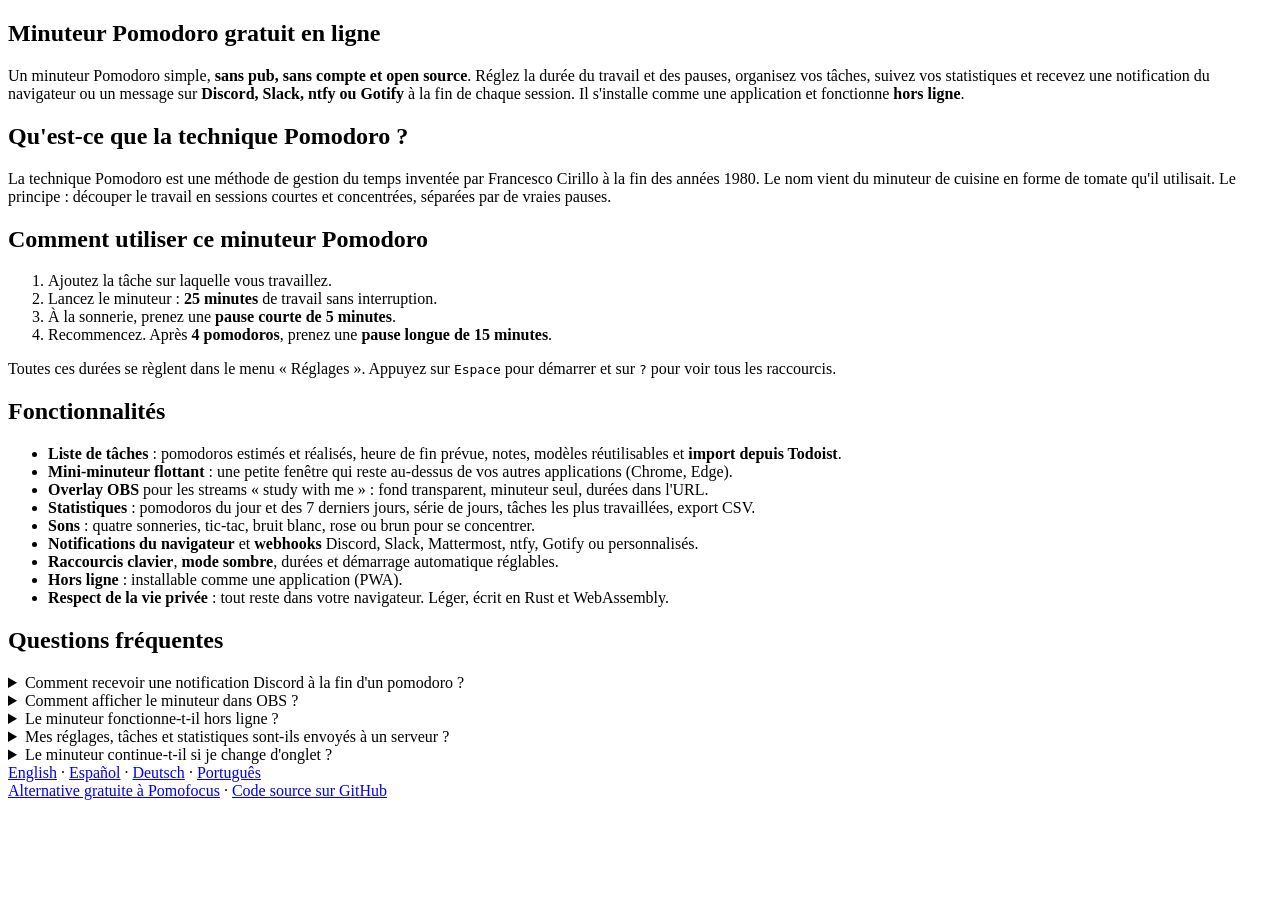
==== commit 419a372d: "Add llms.txt, AI crawler rules, IndexNow and Pomofocus comparison pages - robots.txt explicitly allo" ====
--- a/index.html
+++ b/index.html
@@ -123,6 +123,8 @@
     <link data-trunk rel="copy-file" href="manifest.webmanifest" />
     <link data-trunk rel="copy-file" href="sw.js" />
     <link data-trunk rel="copy-file" href="robots.txt" />
+    <link data-trunk rel="copy-file" href="llms.txt" />
+    <link data-trunk rel="copy-file" href="391ecc86b056b1f1ad33305b5d4c4eba.txt" />
     <link data-trunk rel="copy-file" href="sitemap.xml" />
     <link data-trunk rel="copy-file" href="og.png" />
     <link data-trunk rel="copy-file" href="og-en.png" />
@@ -203,6 +205,7 @@
         <a href="de/" hreflang="de" lang="de">Deutsch</a> ·
         <a href="pt/" hreflang="pt" lang="pt">Português</a>
         </nav>
+        <a href="alternative-pomofocus/">Alternative gratuite à Pomofocus</a> ·
         <a href="https://github.com/DOMESDAY7/pomo">Code source sur GitHub</a>
       </footer>
     </article>
